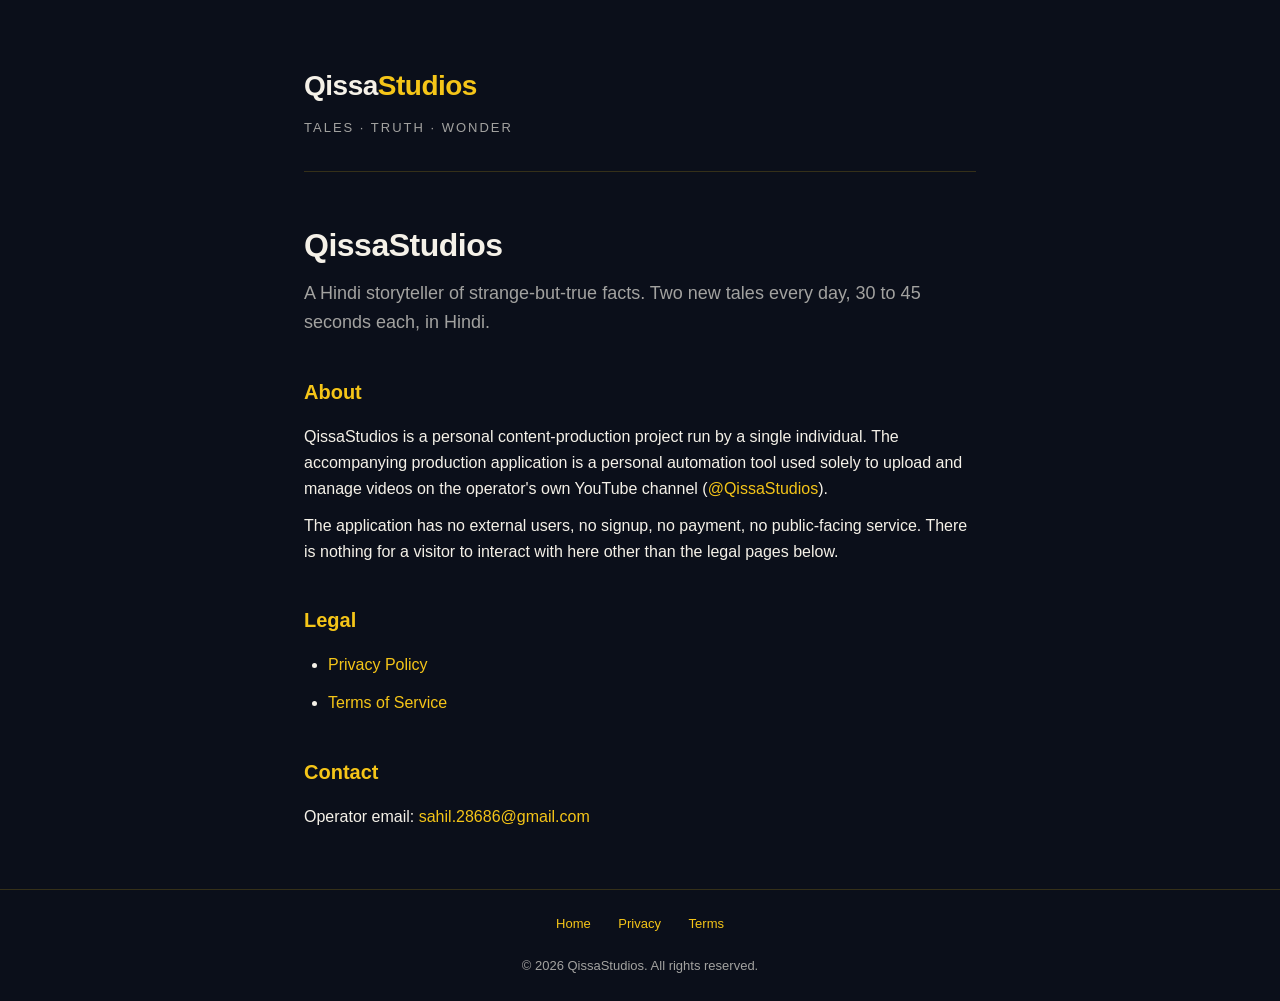
==== index.html @ f6ace3d5 "Initial site: privacy + ToS + landing" ====
<!DOCTYPE html>
<html lang="en">
<head>
  <meta charset="UTF-8">
  <meta name="viewport" content="width=device-width, initial-scale=1.0">
  <meta name="description" content="QissaStudios — Hindi storyteller for the curious. True tales, told daily.">
  <title>QissaStudios</title>
  <link rel="stylesheet" href="style.css">
</head>
<body>
  <div class="container">
    <header>
      <a href="./" class="brand">Qissa<span class="accent">Studios</span></a>
      <span class="tagline">Tales · Truth · Wonder</span>
    </header>

    <h1>QissaStudios</h1>
    <p class="lede">A Hindi storyteller of strange-but-true facts. Two new tales every day, 30 to 45 seconds each, in Hindi.</p>

    <h2>About</h2>
    <p>QissaStudios is a personal content-production project run by a single individual. The accompanying production application is a personal automation tool used solely to upload and manage videos on the operator's own YouTube channel (<a href="https://www.youtube.com/@QissaStudios" rel="noopener">@QissaStudios</a>).</p>
    <p>The application has no external users, no signup, no payment, no public-facing service. There is nothing for a visitor to interact with here other than the legal pages below.</p>

    <h2>Legal</h2>
    <ul>
      <li><a href="privacy.html">Privacy Policy</a></li>
      <li><a href="terms.html">Terms of Service</a></li>
    </ul>

    <h2>Contact</h2>
    <p>Operator email: <a href="mailto:sahil.28686@gmail.com">sahil.28686@gmail.com</a></p>
  </div>

  <footer>
    <a href="./">Home</a>
    <a href="privacy.html">Privacy</a>
    <a href="terms.html">Terms</a>
    <br><br>
    © 2026 QissaStudios. All rights reserved.
  </footer>
</body>
</html>
---- style.css ----
:root {
  --bg-primary: #0B0F1A;
  --bg-secondary: #1A1410;
  --text-primary: #F5F1E8;
  --text-muted: rgba(245, 241, 232, 0.65);
  --accent: #F5C518;
  --border: rgba(245, 197, 24, 0.18);
}

* {
  box-sizing: border-box;
  margin: 0;
  padding: 0;
}

html {
  -webkit-text-size-adjust: 100%;
  scroll-behavior: smooth;
}

body {
  font-family: -apple-system, BlinkMacSystemFont, "Segoe UI", Roboto, "Helvetica Neue", Arial, sans-serif;
  background: var(--bg-primary);
  color: var(--text-primary);
  line-height: 1.6;
  font-size: 16px;
  min-height: 100vh;
  display: flex;
  flex-direction: column;
}

.container {
  max-width: 720px;
  margin: 0 auto;
  padding: 64px 24px 48px;
  flex: 1;
  width: 100%;
}

header {
  border-bottom: 1px solid var(--border);
  padding-bottom: 32px;
  margin-bottom: 48px;
}

header .brand {
  font-size: 28px;
  font-weight: 800;
  letter-spacing: -0.5px;
  color: var(--text-primary);
  text-decoration: none;
  display: inline-block;
}

header .brand .accent {
  color: var(--accent);
}

header .tagline {
  display: block;
  margin-top: 8px;
  font-size: 13px;
  letter-spacing: 2px;
  color: var(--text-muted);
  text-transform: uppercase;
}

h1 {
  font-size: 32px;
  font-weight: 700;
  margin-bottom: 8px;
  letter-spacing: -0.5px;
}

h2 {
  font-size: 20px;
  font-weight: 700;
  margin-top: 40px;
  margin-bottom: 16px;
  color: var(--accent);
}

h3 {
  font-size: 16px;
  font-weight: 600;
  margin-top: 24px;
  margin-bottom: 8px;
}

p, li {
  margin-bottom: 12px;
  color: var(--text-primary);
}

ul, ol {
  margin-left: 24px;
  margin-bottom: 16px;
}

a {
  color: var(--accent);
  text-decoration: none;
  border-bottom: 1px solid transparent;
  transition: border-color 0.15s ease;
}

a:hover {
  border-bottom-color: var(--accent);
}

strong {
  color: var(--accent);
  font-weight: 600;
}

code {
  font-family: ui-monospace, "SF Mono", Menlo, Consolas, monospace;
  font-size: 14px;
  background: rgba(245, 197, 24, 0.08);
  padding: 2px 6px;
  border-radius: 3px;
  color: var(--accent);
}

.meta {
  color: var(--text-muted);
  font-size: 14px;
  margin-bottom: 32px;
}

.nav {
  margin-top: 32px;
  padding-top: 24px;
  border-top: 1px solid var(--border);
  display: flex;
  gap: 24px;
  flex-wrap: wrap;
}

footer {
  border-top: 1px solid var(--border);
  padding: 24px;
  text-align: center;
  color: var(--text-muted);
  font-size: 13px;
}

footer a {
  margin: 0 12px;
}

.lede {
  font-size: 18px;
  color: var(--text-muted);
  margin-bottom: 32px;
}

@media (max-width: 480px) {
  .container {
    padding: 40px 20px 32px;
  }
  h1 { font-size: 26px; }
  h2 { font-size: 18px; }
  body { font-size: 15px; }
}
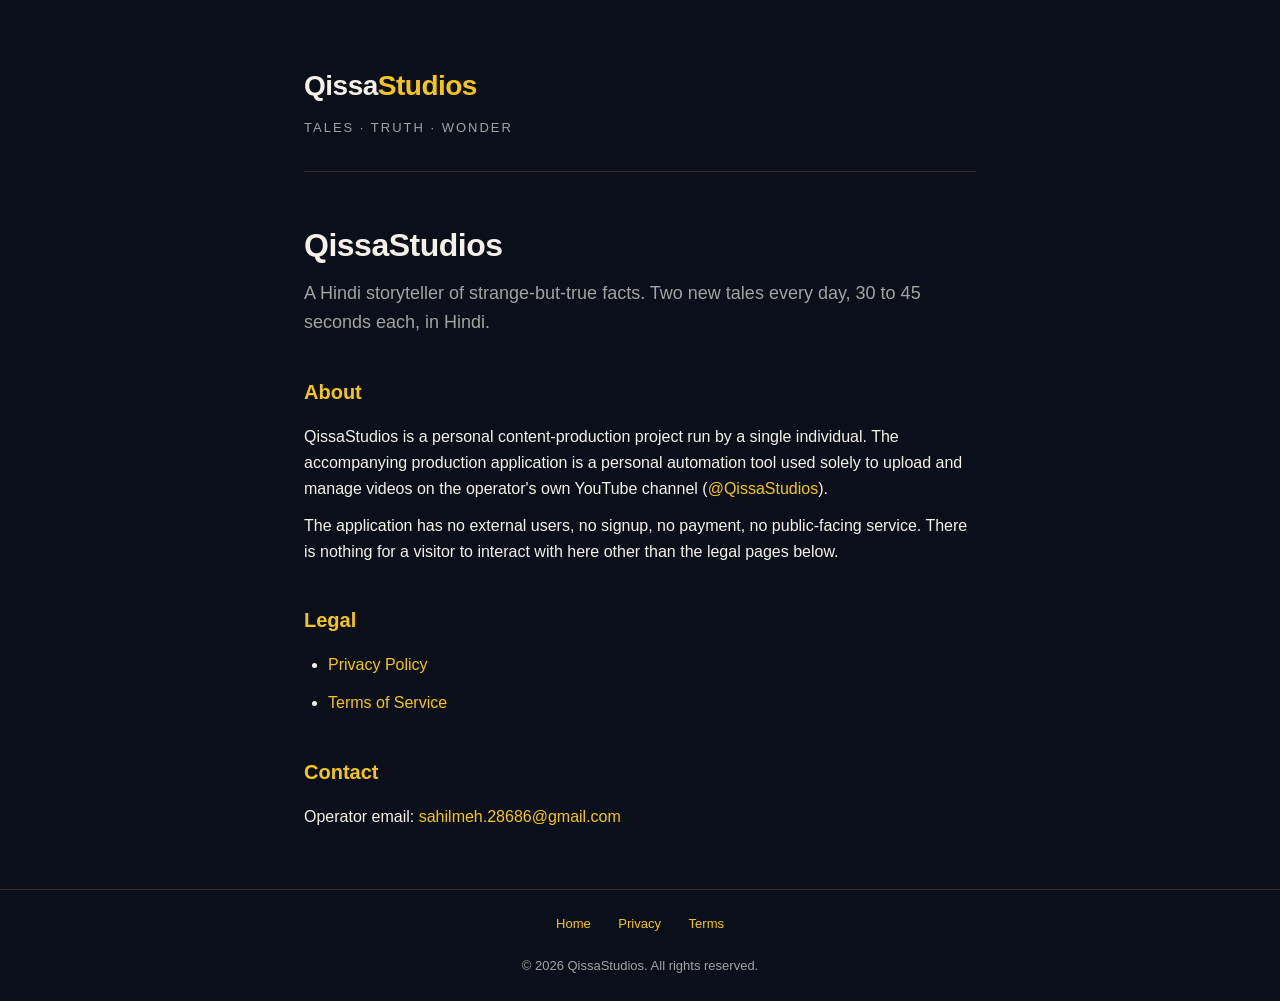
==== commit a59a3b0c: "Update operator email to sahilmeh.28686@gmail.com" ====
--- a/index.html
+++ b/index.html
@@ -28,7 +28,7 @@
     </ul>
 
     <h2>Contact</h2>
-    <p>Operator email: <a href="mailto:sahil.28686@gmail.com">sahil.28686@gmail.com</a></p>
+    <p>Operator email: <a href="mailto:sahilmeh.28686@gmail.com">sahilmeh.28686@gmail.com</a></p>
   </div>
 
   <footer>
